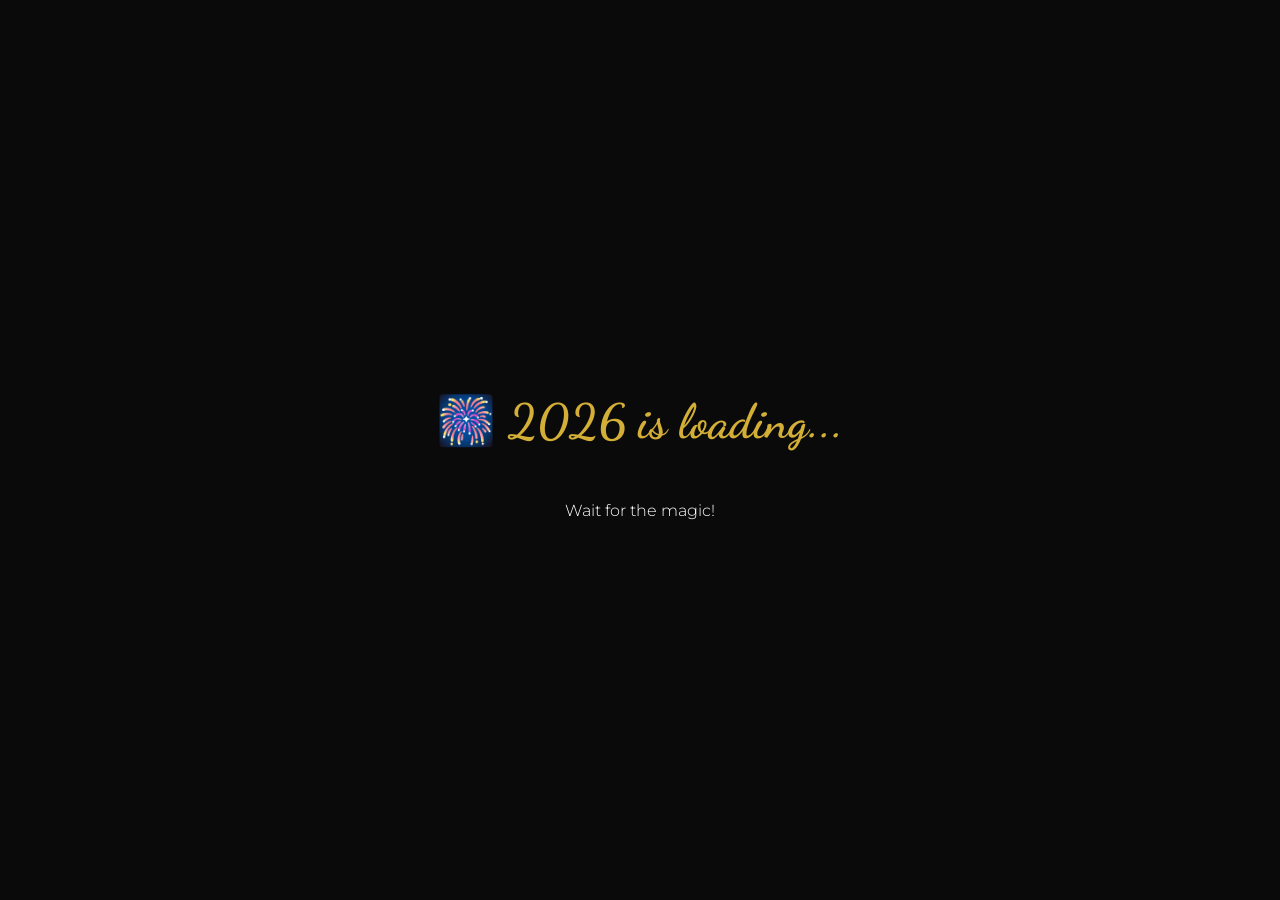
==== index.html @ 2a8fdbc4 "Rename index (4).html to index.html" ====
<!DOCTYPE html>
<html lang="en">
<head>
    <meta charset="UTF-8">
    <meta name="viewport" content="width=device-width, initial-scale=1.0">
    <title>Happy New Year 2026</title>
    <link href="https://fonts.googleapis.com/css2?family=Dancing+Script:wght@700&family=Montserrat:wght@300;500&display=swap" rel="stylesheet">
    <style>
        :root {
            --gold: #D4AF37;
            --dark: #0a0a0a;
            --white: #ffffff;
        }

        body, html {
            margin: 0;
            padding: 0;
            width: 100%;
            height: 100%;
            background-color: var(--dark);
            color: var(--white);
            font-family: 'Montserrat', sans-serif;
            overflow: hidden;
            display: flex;
            justify-content: center;
            align-items: center;
            text-align: center;
        }

        /* All Sections Styling */
        .section {
            display: none; /* Initially hidden */
            flex-direction: column;
            align-items: center;
            justify-content: center;
            width: 90%;
            max-width: 600px;
            animation: fadeIn 1.5s ease-in-out;
        }

        .active { display: flex; }

        @keyframes fadeIn {
            from { opacity: 0; transform: translateY(20px); }
            to { opacity: 1; transform: translateY(0); }
        }

        h1 { font-family: 'Dancing Script', cursive; font-size: 3rem; color: var(--gold); }
        p { line-height: 1.6; font-weight: 300; }

        /* Buttons */
        .btn {
            margin-top: 20px;
            padding: 10px 25px;
            border: 1px solid var(--gold);
            background: transparent;
            color: var(--gold);
            cursor: pointer;
            transition: 0.3s;
            text-transform: uppercase;
            letter-spacing: 2px;
        }

        .btn:hover { background: var(--gold); color: var(--dark); }

        /* Envelope Styling */
        .envelope {
            width: 150px;
            height: 100px;
            background: #c0392b;
            position: relative;
            cursor: pointer;
            margin-bottom: 20px;
        }
        .envelope::after {
            content: '';
            position: absolute;
            top: 0; left: 0;
            border-left: 75px solid transparent;
            border-right: 75px solid transparent;
            border-top: 50px solid #e74c3c;
        }

        /* Image Placeholder */
        .pic-frame {
            width: 250px;
            height: 250px;
            border: 5px solid white;
            box-shadow: 0 10px 30px rgba(0,0,0,0.5);
            background: #222; /* Add your image path in src later */
            object-fit: cover;
        }

        /* List Styling */
        ul { list-style: none; padding: 0; }
        li { margin: 10px 0; font-size: 1.1rem; border-bottom: 1px solid #333; padding-bottom: 5px; }

    </style>
</head>
<body>

    <div id="firecracker-page" class="section active">
        <h1 id="fire-text">🎆 2026 is loading...</h1>
        <p>Wait for the magic!</p>
    </div>

    <div id="envelope-page" class="section">
        <h1>You have a message!</h1>
        <div class="envelope" onclick="nextPage('envelope-page', 'list-page')"></div>
        <p>Tap the envelope to open</p>
    </div>

    <div id="list-page" class="section">
        <h1>2026 Goals</h1>
        <ul>
            <li>✨ Keep Growing</li>
            <li>🚀 Work on Jarvis Project</li>
            <li>📚 Learn New Skills</li>
        </ul>
        <button class="btn" onclick="nextPage('list-page', 'song-page')">Continue</button>
    </div>

    <div id="song-page" class="section">
        <h1>Your 2026 Anthem</h1>
        <div style="margin: 20px 0;">
            <p>🎵 Playing your favorite track...</p>
        </div>
        <button class="btn" onclick="nextPage('song-page', 'pic-page')">Next</button>
    </div>

    <div id="pic-page" class="section">
        <h1>A Beautiful Memory</h1>
        <img src="https://via.placeholder.com/250" alt="Your Pic" class="pic-frame">
        <button class="btn" onclick="nextPage('pic-page', 'ready-2026-page')">Ready for 2026?</button>
    </div>

    <div id="ready-2026-page" class="section">
        <h1>Are you ready for 2026?</h1>
        <p>New year, new opportunities, and new dreams.</p>
        <button class="btn" onclick="nextPage('ready-2026-page', 'closing-2025-page')">Let's Go</button>
    </div>

    <div id="closing-2025-page" class="section">
        <h1>Closing the 2025 Chapter</h1>
        <p>Thank you for all the lessons, 2025. It's time to say goodbye.</p>
        <button class="btn" onclick="nextPage('closing-2025-page', 'note-page')">One Last Note</button>
    </div>

    <div id="note-page" class="section">
        <h1>A Special Note</h1>
        <p>"The best is yet to come. Keep building, keep believing."</p>
        <button class="btn" onclick="nextPage('note-page', 'shield-page')">Finish</button>
    </div>

    <div id="shield-page" class="section">
        <h1>🛡️ Your 2026 Shield</h1>
        <p>Protection, Strength, and Success for the year ahead.</p>
        <h1 style="font-size: 1.5rem;">Happy New Year!</h1>
        <button class="btn" onclick="location.reload()">Restart</button>
    </div>

    <script>
        // Fix for the GIF/Jeep issue:
        // Automatically move from firecracker to envelope after 4 seconds
        setTimeout(() => {
            nextPage('firecracker-page', 'envelope-page');
        }, 4000);

        function nextPage(currentId, nextId) {
            // Hide current
            document.getElementById(currentId).classList.remove('active');
            // Show next
            document.getElementById(nextId).classList.add('active');
        }
    </script>
</body>
</html>
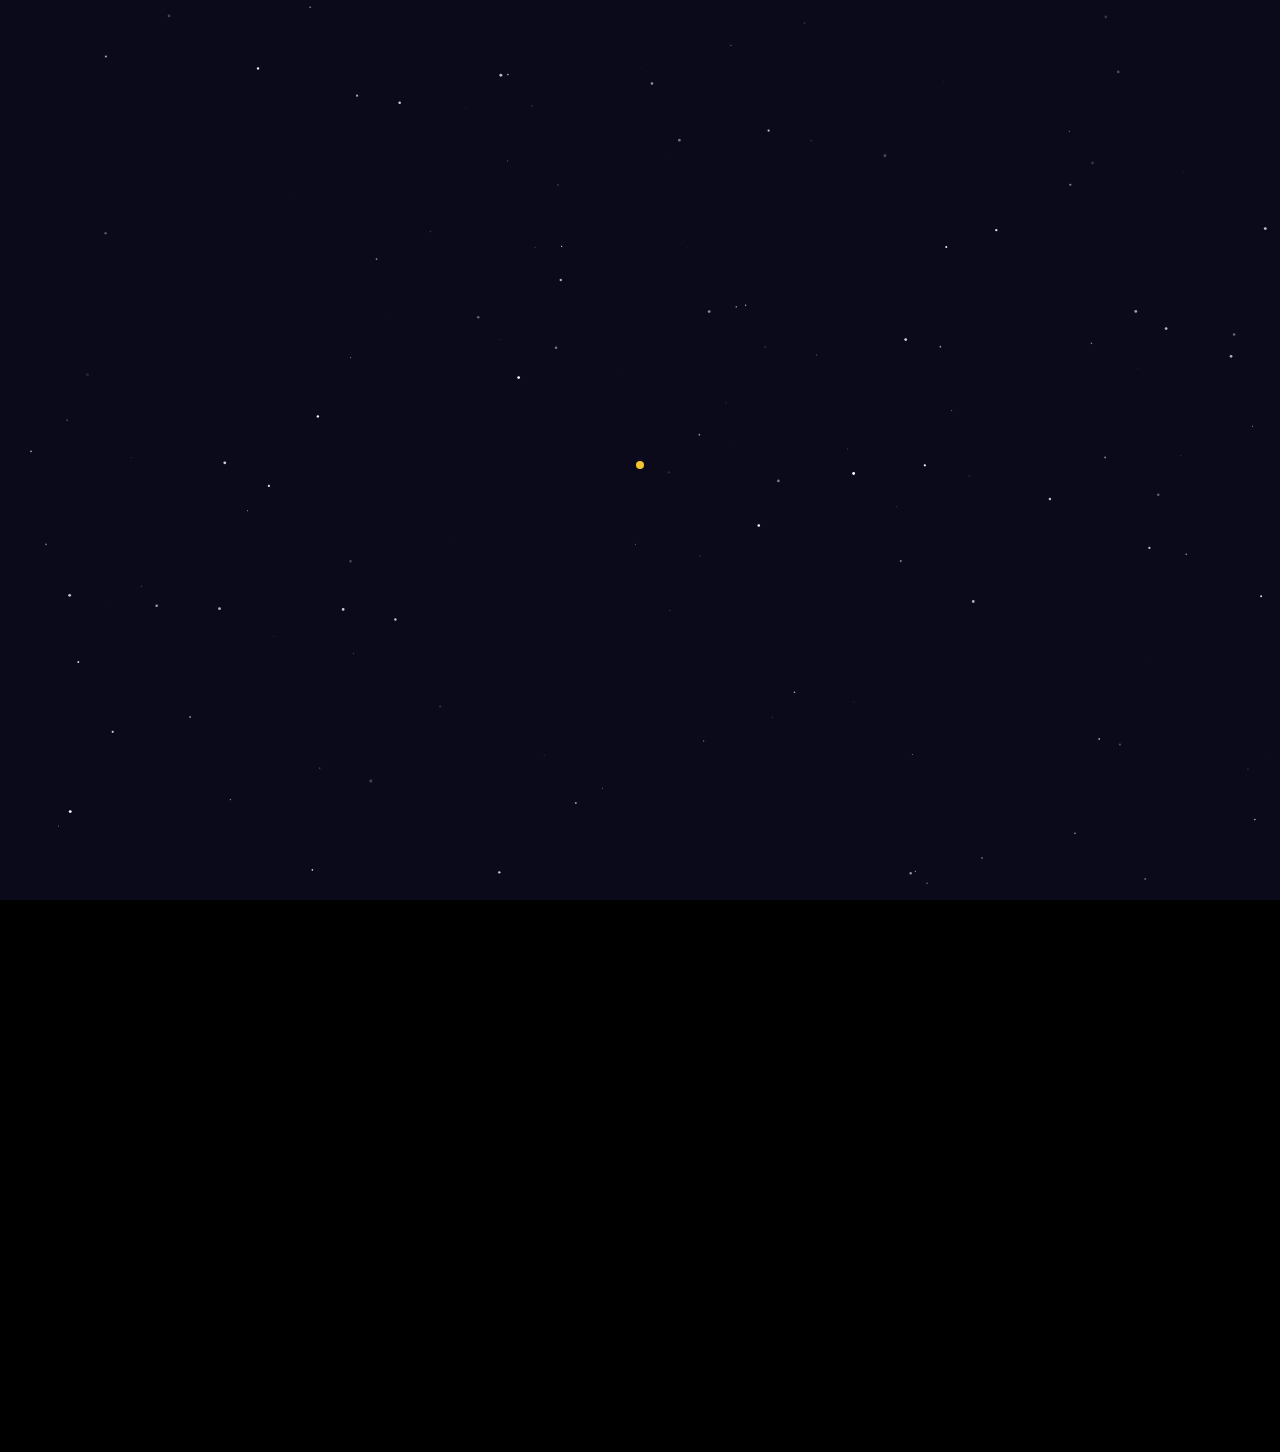
==== commit 0e5fc368: "Update index.html" ====
--- a/index.html
+++ b/index.html
@@ -2,176 +2,187 @@
 <html lang="en">
 <head>
     <meta charset="UTF-8">
-    <meta name="viewport" content="width=device-width, initial-scale=1.0">
-    <title>Happy New Year 2026</title>
-    <link href="https://fonts.googleapis.com/css2?family=Dancing+Script:wght@700&family=Montserrat:wght@300;500&display=swap" rel="stylesheet">
-    <style>
-        :root {
-            --gold: #D4AF37;
-            --dark: #0a0a0a;
-            --white: #ffffff;
-        }
-
-        body, html {
-            margin: 0;
-            padding: 0;
-            width: 100%;
-            height: 100%;
-            background-color: var(--dark);
-            color: var(--white);
-            font-family: 'Montserrat', sans-serif;
-            overflow: hidden;
-            display: flex;
-            justify-content: center;
-            align-items: center;
-            text-align: center;
-        }
-
-        /* All Sections Styling */
-        .section {
-            display: none; /* Initially hidden */
-            flex-direction: column;
-            align-items: center;
-            justify-content: center;
-            width: 90%;
-            max-width: 600px;
-            animation: fadeIn 1.5s ease-in-out;
-        }
-
-        .active { display: flex; }
-
-        @keyframes fadeIn {
-            from { opacity: 0; transform: translateY(20px); }
-            to { opacity: 1; transform: translateY(0); }
-        }
-
-        h1 { font-family: 'Dancing Script', cursive; font-size: 3rem; color: var(--gold); }
-        p { line-height: 1.6; font-weight: 300; }
-
-        /* Buttons */
-        .btn {
-            margin-top: 20px;
-            padding: 10px 25px;
-            border: 1px solid var(--gold);
-            background: transparent;
-            color: var(--gold);
-            cursor: pointer;
-            transition: 0.3s;
-            text-transform: uppercase;
-            letter-spacing: 2px;
-        }
-
-        .btn:hover { background: var(--gold); color: var(--dark); }
-
-        /* Envelope Styling */
-        .envelope {
-            width: 150px;
-            height: 100px;
-            background: #c0392b;
-            position: relative;
-            cursor: pointer;
-            margin-bottom: 20px;
-        }
-        .envelope::after {
-            content: '';
-            position: absolute;
-            top: 0; left: 0;
-            border-left: 75px solid transparent;
-            border-right: 75px solid transparent;
-            border-top: 50px solid #e74c3c;
-        }
-
-        /* Image Placeholder */
-        .pic-frame {
-            width: 250px;
-            height: 250px;
-            border: 5px solid white;
-            box-shadow: 0 10px 30px rgba(0,0,0,0.5);
-            background: #222; /* Add your image path in src later */
-            object-fit: cover;
-        }
-
-        /* List Styling */
-        ul { list-style: none; padding: 0; }
-        li { margin: 10px 0; font-size: 1.1rem; border-bottom: 1px solid #333; padding-bottom: 5px; }
-
-    </style>
+    <meta name="viewport" content="width=device-width, initial-scale=1.0, maximum-scale=1.0, user-scalable=no">
+    <title>Anushka 2026 Surprises</title>
+    <link rel="stylesheet" href="style.css">
+    <link href="https://fonts.googleapis.com/css2?family=Cinzel:wght@400;700&family=Dancing+Script:wght@400;700&family=Quicksand:wght@300;400;600&family=Playfair+Display:ital,wght@0,400;0,700;1,400&display=swap" rel="stylesheet">
 </head>
 <body>
 
-    <div id="firecracker-page" class="section active">
-        <h1 id="fire-text">🎆 2026 is loading...</h1>
-        <p>Wait for the magic!</p>
-    </div>
+    <section id="scene-1" class="scene active dark-mode">
+        <canvas id="star-canvas"></canvas>
+        <canvas id="firework-canvas"></canvas>
+        <div class="content-center hidden-content" id="intro-content">
+            <div class="intro-sub">H A P P Y   N E W   Y E A R !</div>
+            <h1 class="year-title">2026</h1>
+            <div class="cat-box">
+                <img src="pop_cat.gif" alt="Pop Cat">
+            </div>
+            <p class="italic-msg">See what i made for you</p>
+            <div class="btn-container">
+                <span class="sparkle">✦</span>
+                <button class="text-btn" onclick="goToScene(2)">STARTING THE JOURNEY</button>
+            </div>
+        </div>
+    </section>
 
-    <div id="envelope-page" class="section">
-        <h1>You have a message!</h1>
-        <div class="envelope" onclick="nextPage('envelope-page', 'list-page')"></div>
-        <p>Tap the envelope to open</p>
-    </div>
+    <section id="scene-2" class="scene red-mode">
+        <img src="santa_top_left.png" class="corner-decoration top-left-cat">
+        <div class="red-card">
+            <h2 class="greeting-title">HAPPY NEW YEAR TO YOU ANUSHKA!</h2>
+            <p class="greeting-subtitle">Thanks for being part of my 2025, now let's make 2026 even better!</p>
+            <div class="bbq-wrapper">
+                <div class="bbq-icon">🍢🔥</div>
+                <img src="strawberry_jump.gif" class="bbq-cat-small">
+            </div>
+            <p class="continue-msg">Continue to see more surprises!</p>
+            <button class="red-next-btn" onclick="goToScene(3)">CONTINUE ➔</button>
+        </div>
+        <div class="made-with-care">MADE WITH CARE ❤️ GREETINGS</div>
+    </section>
 
-    <div id="list-page" class="section">
-        <h1>2026 Goals</h1>
-        <ul>
-            <li>✨ Keep Growing</li>
-            <li>🚀 Work on Jarvis Project</li>
-            <li>📚 Learn New Skills</li>
-        </ul>
-        <button class="btn" onclick="nextPage('list-page', 'song-page')">Continue</button>
-    </div>
+    <section id="scene-3" class="scene light-mode">
+        <div class="bucket-container">
+            <h2 class="bucket-title">Goals for 2026</h2>
+            <h3 class="bucket-subtitle">Bucket List</h3>
+            <div class="check-list">
+                <div class="check-item"><span class="box checked"></span> 🌍 Visit a place you've always wanted to see</div>
+                <div class="check-item"><span class="box"></span> 📚 Learn or read more consistently</div>
+                <div class="check-item"><span class="box"></span> 🧘‍♀️ Take better care of your mind and body</div>
+                <div class="check-item"><span class="box"></span> ❤️ Spend quality time with people who matter</div>
+            </div>
+            <p class="ready-text">Ready to step into 2026?</p>
+            <button class="go-btn" onclick="goToScene(4)">LET'S GO! ➔</button>
+        </div>
+    </section>
 
-    <div id="song-page" class="section">
-        <h1>Your 2026 Anthem</h1>
-        <div style="margin: 20px 0;">
-            <p>🎵 Playing your favorite track...</p>
+    <section id="scene-4" class="scene light-mode scrollable">
+        <div class="music-header">
+            <p class="vibe-text">Dedicated To You</p>
+            <h2 class="vibe-title">Songs That Match Your Vibes 🎶</h2>
         </div>
-        <button class="btn" onclick="nextPage('song-page', 'pic-page')">Next</button>
-    </div>
 
-    <div id="pic-page" class="section">
-        <h1>A Beautiful Memory</h1>
-        <img src="https://via.placeholder.com/250" alt="Your Pic" class="pic-frame">
-        <button class="btn" onclick="nextPage('pic-page', 'ready-2026-page')">Ready for 2026?</button>
-    </div>
+        <div class="cassette-container" id="cassette-1" onclick="toggleMusic('high_on_you.mp3', this)">
+            <div class="cassette-label">
+                <img src="song1.jpg" class="album-art">
+                <div class="song-meta">
+                    <span class="tape-type">Type II / CrO2</span>
+                    <p class="tape-title">High On You</p>
+                    <p class="tape-sub">GOOD VIBES ONLY</p>
+                </div>
+                <div class="side-a">SIDE A</div>
+            </div>
+            <div class="tape-mechanism">
+                <div class="wheel left-wheel"><div class="plus-mark">+</div></div>
+                <div class="wave-container"><canvas class="wave-canvas"></canvas></div>
+                <div class="wheel right-wheel"><div class="plus-mark">+</div></div>
+            </div>
+        </div>
 
-    <div id="ready-2026-page" class="section">
-        <h1>Are you ready for 2026?</h1>
-        <p>New year, new opportunities, and new dreams.</p>
-        <button class="btn" onclick="nextPage('ready-2026-page', 'closing-2025-page')">Let's Go</button>
-    </div>
+        <div class="cassette-container" onclick="toggleMusic('for_a_reason.mp3', this)">
+            <div class="cassette-label">
+                <img src="song2.jpg" class="album-art">
+                <div class="song-meta">
+                    <span class="tape-type">Type II / CrO2</span>
+                    <p class="tape-title">For a Reason</p>
+                    <p class="tape-sub">SOME MOMENTS FEEL RIGHT</p>
+                </div>
+                <div class="side-a">SIDE A</div>
+            </div>
+            <div class="tape-mechanism">
+                <div class="wheel left-wheel"><div class="plus-mark">+</div></div>
+                <div class="wave-container"><canvas class="wave-canvas"></canvas></div>
+                <div class="wheel right-wheel"><div class="plus-mark">+</div></div>
+            </div>
+        </div>
 
-    <div id="closing-2025-page" class="section">
-        <h1>Closing the 2025 Chapter</h1>
-        <p>Thank you for all the lessons, 2025. It's time to say goodbye.</p>
-        <button class="btn" onclick="nextPage('closing-2025-page', 'note-page')">One Last Note</button>
-    </div>
+        <button class="floating-next" onclick="goToScene(5)">NEXT ➔</button>
+        <div class="spacer"></div>
+    </section>
 
-    <div id="note-page" class="section">
-        <h1>A Special Note</h1>
-        <p>"The best is yet to come. Keep building, keep believing."</p>
-        <button class="btn" onclick="nextPage('note-page', 'shield-page')">Finish</button>
-    </div>
+    <section id="scene-5" class="scene light-mode scrollable">
+        <div class="music-header">
+            <p class="vibe-text">simple, honest & heartfelt</p>
+            <h2 class="vibe-title">A Few Things I Want To Say To You ✨</h2>
+            <p class="tap-flip">Tap to flip 🖊</p>
+        </div>
 
-    <div id="shield-page" class="section">
-        <h1>🛡️ Your 2026 Shield</h1>
-        <p>Protection, Strength, and Success for the year ahead.</p>
-        <h1 style="font-size: 1.5rem;">Happy New Year!</h1>
-        <button class="btn" onclick="location.reload()">Restart</button>
-    </div>
+        <div class="sticky-note-wrapper" onclick="this.classList.toggle('is-flipped')">
+            <div class="note-inner">
+                <div class="note-front note-pink">
+                    <div class="tape-top"></div>
+                    <p class="note-text">You make moments feel lighter 🤍</p>
+                </div>
+                <div class="note-back">
+                    <img src="flip1.jpg">
+                    <p class="back-caption">Always grateful for you.</p>
+                </div>
+            </div>
+        </div>
 
-    <script>
-        // Fix for the GIF/Jeep issue:
-        // Automatically move from firecracker to envelope after 4 seconds
-        setTimeout(() => {
-            nextPage('firecracker-page', 'envelope-page');
-        }, 4000);
+        <div class="sticky-note-wrapper" onclick="this.classList.toggle('is-flipped')">
+            <div class="note-inner">
+                <div class="note-front note-yellow">
+                    <div class="tape-top"></div>
+                    <p class="note-text">You're appreciated more than you know 🙂</p>
+                </div>
+                <div class="note-back">
+                    <img src="flip3.jpg">
+                    <p class="back-caption">Valid All Year ✨</p>
+                </div>
+            </div>
+        </div>
 
-        function nextPage(currentId, nextId) {
-            // Hide current
-            document.getElementById(currentId).classList.remove('active');
-            // Show next
-            document.getElementById(nextId).classList.add('active');
-        }
-    </script>
+        <button class="pink-next-btn" onclick="goToScene(6)">Next ➔</button>
+        <div class="spacer"></div>
+    </section>
+
+    <section id="scene-6" class="scene light-mode">
+        <div class="ferrero-wrapper">
+            <div class="ferrero-card">
+                <img src="ferrero_cat.png" alt="Ferrero Cat">
+            </div>
+            <h2 class="ready-title">Ready for 2026?</h2>
+            <p class="chapter-text">A new chapter is waiting to be written...</p>
+            <button class="ignite-btn" onclick="goToScene(7)">IGNITE THE SPARK ✨</button>
+        </div>
+    </section>
+
+    <section id="scene-7" class="scene light-mode">
+        <div class="content-center">
+            <img src="pop_cat.gif" class="loader-cat">
+            <p class="closing-text">closing 2025 on a good note...</p>
+            <div class="loading-bar-bg"><div class="loading-bar-fill"></div></div>
+            <p class="loading-perc">PREPARING SOMETHING FOR 2026: <span id="perc">0%</span></p>
+        </div>
+    </section>
+
+    <section id="scene-8" class="scene light-mode">
+        <div class="letter-box">
+            <div class="letter-top">
+                <img src="final_cat_blend.png" class="blend-header">
+            </div>
+            <div class="letter-content">
+                <p class="hey-anu">Hey Anuradha,</p>
+                <h2 class="note-title">One Last Note</h2>
+                <p class="main-para">As the new year begins, I just wanted to share a few good thoughts with you.</p>
+                <p class="main-para">I hope the coming year brings you peace, growth, and many small wins.</p>
+                <button class="seal-btn" onclick="goToScene(9)">SEAL IT ✉ 🔒</button>
+            </div>
+        </div>
+    </section>
+
+    <section id="scene-9" class="scene light-mode">
+        <div class="content-center">
+            <h2 class="sealed-header">Sealed ✉</h2>
+            <div class="typewriter-box">
+                <p id="type-text"></p>
+            </div>
+            <button class="restart-btn" id="restart" onclick="location.reload()">RESTART THE JOURNEY</button>
+        </div>
+    </section>
+
+    <audio id="global-audio"></audio>
+    <script src="script.js"></script>
 </body>
 </html>
--- a/style.css
+++ b/style.css
@@ -0,0 +1,54 @@
+/* --- RESET & FONTS --- */
+* { margin: 0; padding: 0; box-sizing: border-box; }
+body { font-family: 'Quicksand', sans-serif; overflow: hidden; height: 100vh; width: 100vw; background: #000; }
+
+.dark-mode { background: #0a0a1a; }
+.red-mode { background: #d32f2f; }
+.light-mode { background: #FFF8E7; }
+
+/* SCENE MANAGEMENT */
+.scene { position: absolute; inset: 0; opacity: 0; pointer-events: none; transition: opacity 0.6s ease; display: flex; flex-direction: column; align-items: center; }
+.scene.active { opacity: 1; pointer-events: all; z-index: 10; }
+.scrollable { overflow-y: auto; display: block; }
+
+/* SCENE 1: INTRO */
+#star-canvas, #firework-canvas { position: absolute; inset: 0; z-index: 1; pointer-events: none; }
+.content-center { position: relative; z-index: 100; height: 100%; display: flex; flex-direction: column; justify-content: center; align-items: center; text-align: center; }
+.hidden-content { opacity: 0; transform: translateY(20px); transition: 1.5s; }
+.visible-content { opacity: 1; transform: translateY(0); }
+.year-title { font-family: 'Playfair Display', serif; font-size: 5rem; background: linear-gradient(#fff, #f4c430); -webkit-background-clip: text; color: transparent; }
+
+/* SCENE 2: ENVELOPE SE NIKALTA CARD */
+.envelope-wrapper { position: relative; margin-top: 150px; width: 320px; height: 220px; }
+.envelope-back { position: absolute; inset: 0; background: #b71c1c; border-radius: 5px; }
+.envelope-front { 
+    position: absolute; inset: 0; z-index: 10;
+    border-left: 160px solid transparent; border-right: 160px solid transparent;
+    border-bottom: 110px solid #e53935; border-top: 0;
+}
+.card-medium { 
+    background: white; width: 290px; padding: 25px 15px; border-radius: 8px; color: #d32f2f; 
+    text-align: center; position: absolute; bottom: 10px; left: 15px; z-index: 5;
+    transition: transform 2s cubic-bezier(0.17, 0.67, 0.83, 0.67);
+}
+.scene.active .card-medium { transform: translateY(-140px); } /* Card Slide Out */
+
+.santa-top-left { position: absolute; top: -10px; left: -10px; width: 75px; }
+.bbq-semicircle { display: flex; justify-content: center; align-items: flex-end; gap: 12px; margin: 20px 0; }
+.strawberry-gif { width: 45px; margin-left: -5px; }
+
+/* SCENE 4: MUSIC PLAYER */
+.cassette-box { width: 340px; background: #c0392b; border-radius: 15px; margin: 25px auto; padding: 15px; color: white; cursor: pointer; transition: transform 0.3s; }
+.cassette-box.playing { animation: smoothShake 0.6s infinite alternate ease-in-out; }
+@keyframes smoothShake { from { transform: rotate(-1deg); } to { transform: rotate(1deg); } }
+
+.c-label { background: #f5f5f5; border-radius: 10px; display: flex; align-items: center; padding: 12px; color: #333; }
+.art-large { width: 95px; height: 95px; border-radius: 50%; border: 4px solid #c0392b; object-fit: cover; }
+.c-mech { display: flex; justify-content: space-around; align-items: center; margin-top: 18px; }
+.spool { width: 40px; height: 40px; background: white; border-radius: 50%; border: 3px solid #333; display: flex; align-items: center; justify-content: center; color: #333; font-weight: 900; }
+.playing .spool { animation: spin 2s linear infinite; }
+@keyframes spin { to { transform: rotate(360deg); } }
+.wave-mid { width: 110px; height: 35px; background: rgba(0,0,0,0.15); border-radius: 5px; position: relative; top: 3px; }
+
+.stylish-h2 { font-family: 'Playfair Display'; font-style: italic; color: #333; }
+.cute-floating-next { position: fixed; bottom: 25px; right: 25px; background: #e74c3c; color: white; border: none; padding: 12px 25px; border-radius: 50px; font-weight: bold; box-shadow: 0 5px 15px rgba(0,0,0,0.2); }
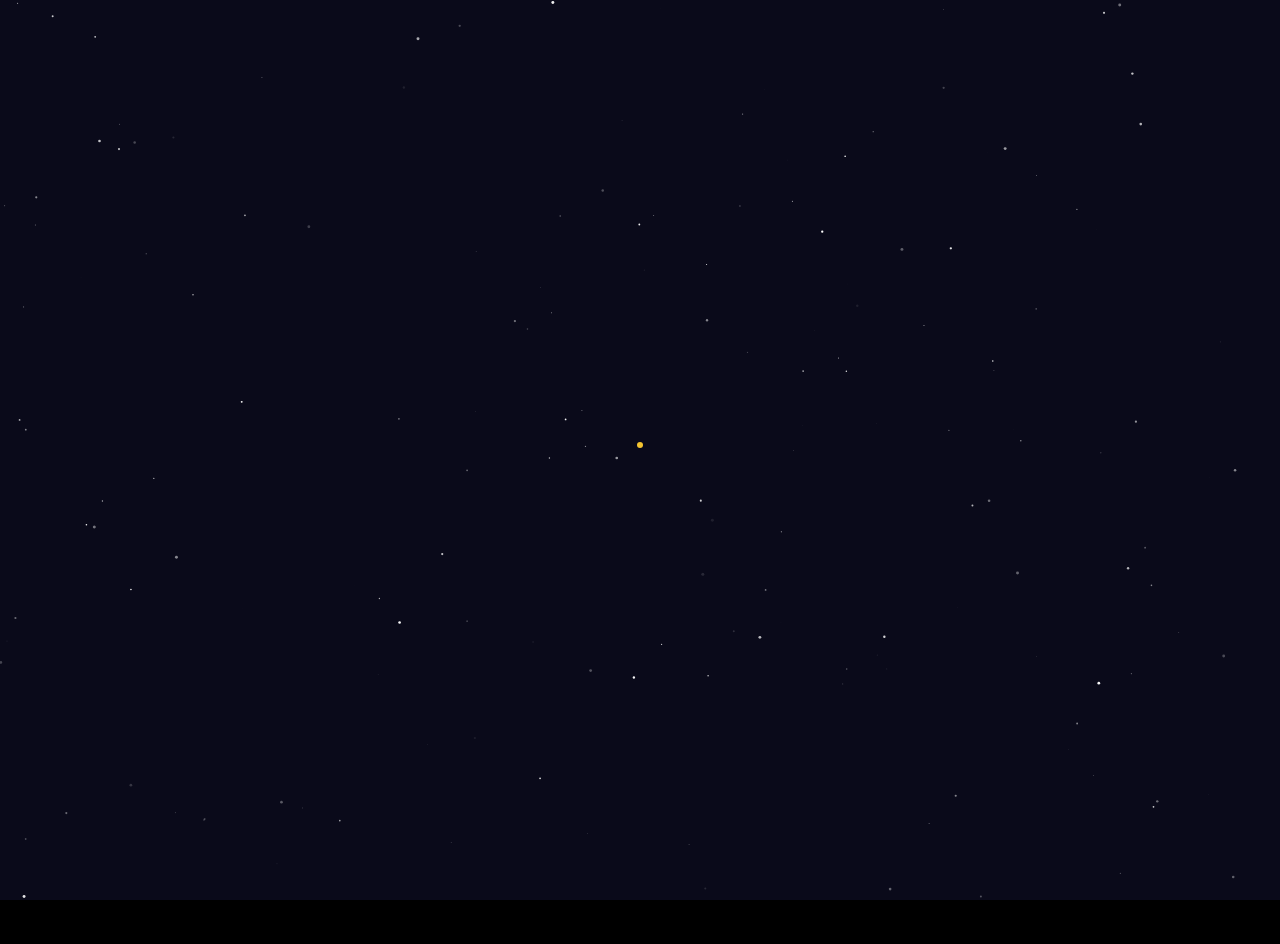
==== commit 5ce660bc: "Update index.html" ====
--- a/index.html
+++ b/index.html
@@ -3,7 +3,7 @@
 <head>
     <meta charset="UTF-8">
     <meta name="viewport" content="width=device-width, initial-scale=1.0, maximum-scale=1.0, user-scalable=no">
-    <title>Anushka 2026 Surprises</title>
+    <title>Sangita 2026 Surprises</title>
     <link rel="stylesheet" href="style.css">
     <link href="https://fonts.googleapis.com/css2?family=Cinzel:wght@400;700&family=Dancing+Script:wght@400;700&family=Quicksand:wght@300;400;600&family=Playfair+Display:ital,wght@0,400;0,700;1,400&display=swap" rel="stylesheet">
 </head>
@@ -29,7 +29,7 @@
     <section id="scene-2" class="scene red-mode">
         <img src="santa_top_left.png" class="corner-decoration top-left-cat">
         <div class="red-card">
-            <h2 class="greeting-title">HAPPY NEW YEAR TO YOU ANUSHKA!</h2>
+            <h2 class="greeting-title">Happy New year to you sangita 💖</h2>
             <p class="greeting-subtitle">Thanks for being part of my 2025, now let's make 2026 even better!</p>
             <div class="bbq-wrapper">
                 <div class="bbq-icon">🍢🔥</div>
@@ -46,10 +46,10 @@
             <h2 class="bucket-title">Goals for 2026</h2>
             <h3 class="bucket-subtitle">Bucket List</h3>
             <div class="check-list">
-                <div class="check-item"><span class="box checked"></span> 🌍 Visit a place you've always wanted to see</div>
-                <div class="check-item"><span class="box"></span> 📚 Learn or read more consistently</div>
+                <div class="check-item"><span class="box checked"></span> 🌍 your new chapter i hope ki tum khush rahogi</div>
+                <div class="check-item"><span class="box"></span> 📚 Friend, don't worry, concentrate on your studies, everything will be fine.</div>
                 <div class="check-item"><span class="box"></span> 🧘‍♀️ Take better care of your mind and body</div>
-                <div class="check-item"><span class="box"></span> ❤️ Spend quality time with people who matter</div>
+                <div class="check-item"><span class="box"></span> ❤️ my love is eternal for you</div>
             </div>
             <p class="ready-text">Ready to step into 2026?</p>
             <button class="go-btn" onclick="goToScene(4)">LET'S GO! ➔</button>
@@ -124,7 +124,7 @@
             <div class="note-inner">
                 <div class="note-front note-yellow">
                     <div class="tape-top"></div>
-                    <p class="note-text">You're appreciated more than you know 🙂</p>
+                    <p class="note-text">i love you sangita More than you know 🙂</p>
                 </div>
                 <div class="note-back">
                     <img src="flip3.jpg">
@@ -163,10 +163,9 @@
                 <img src="final_cat_blend.png" class="blend-header">
             </div>
             <div class="letter-content">
-                <p class="hey-anu">Hey Anuradha,</p>
+                <p class="hey-anu">hey sangita,</p>
                 <h2 class="note-title">One Last Note</h2>
-                <p class="main-para">As the new year begins, I just wanted to share a few good thoughts with you.</p>
-                <p class="main-para">I hope the coming year brings you peace, growth, and many small wins.</p>
+                <p class="main-para">Happy new year sangita may 2026 will be your best year of your life with me and one last thing I love you so much sangita you are the always best</p>
                 <button class="seal-btn" onclick="goToScene(9)">SEAL IT ✉ 🔒</button>
             </div>
         </div>
--- a/style.css
+++ b/style.css
@@ -1,54 +1,101 @@
-/* --- RESET & FONTS --- */
-* { margin: 0; padding: 0; box-sizing: border-box; }
+/* --- UNIVERSAL & FONTS --- */
+* { margin: 0; padding: 0; box-sizing: border-box; -webkit-tap-highlight-color: transparent; }
 body { font-family: 'Quicksand', sans-serif; overflow: hidden; height: 100vh; width: 100vw; background: #000; }
 
-.dark-mode { background: #0a0a1a; }
-.red-mode { background: #d32f2f; }
-.light-mode { background: #FFF8E7; }
+/* THEMES */
+.dark-mode { background: #0a0a1a; color: white; }
+.light-mode { background: #FFF8E7; color: #4a4a4a; }
+.red-mode { background: #E63946; color: white; }
 
 /* SCENE MANAGEMENT */
-.scene { position: absolute; inset: 0; opacity: 0; pointer-events: none; transition: opacity 0.6s ease; display: flex; flex-direction: column; align-items: center; }
+.scene { position: absolute; top: 0; left: 0; width: 100%; height: 100%; opacity: 0; pointer-events: none; transition: opacity 0.6s ease; display: flex; flex-direction: column; align-items: center; }
 .scene.active { opacity: 1; pointer-events: all; z-index: 10; }
 .scrollable { overflow-y: auto; display: block; }
 
-/* SCENE 1: INTRO */
-#star-canvas, #firework-canvas { position: absolute; inset: 0; z-index: 1; pointer-events: none; }
-.content-center { position: relative; z-index: 100; height: 100%; display: flex; flex-direction: column; justify-content: center; align-items: center; text-align: center; }
-.hidden-content { opacity: 0; transform: translateY(20px); transition: 1.5s; }
+/* --- SCENE 1: STAR & FIREWORK --- */
+#star-canvas, #firework-canvas { position: absolute; top: 0; left: 0; width: 100%; height: 100%; pointer-events: none; }
+.content-center { display: flex; flex-direction: column; justify-content: center; align-items: center; height: 100%; width: 100%; text-align: center; padding: 20px; z-index: 20; position: relative; }
+.hidden-content { opacity: 0; transform: translateY(20px); transition: all 1.5s ease; }
 .visible-content { opacity: 1; transform: translateY(0); }
-.year-title { font-family: 'Playfair Display', serif; font-size: 5rem; background: linear-gradient(#fff, #f4c430); -webkit-background-clip: text; color: transparent; }
+.year-title { font-family: 'Cinzel', serif; font-size: 5rem; font-weight: 700; color: transparent; background: linear-gradient(to bottom, #fff, #f4c430); -webkit-background-clip: text; margin: 10px 0; }
+.cat-box img { width: 110px; border: 2.5px solid #f4c430; padding: 5px; background: rgba(0,0,0,0.2); }
+.text-btn { background: none; border: none; border-bottom: 1.5px solid #f4c430; color: #f4c430; font-family: 'Cinzel'; letter-spacing: 2px; padding-bottom: 5px; cursor: pointer; margin-top: 25px; }
 
-/* SCENE 2: ENVELOPE SE NIKALTA CARD */
-.envelope-wrapper { position: relative; margin-top: 150px; width: 320px; height: 220px; }
-.envelope-back { position: absolute; inset: 0; background: #b71c1c; border-radius: 5px; }
-.envelope-front { 
-    position: absolute; inset: 0; z-index: 10;
-    border-left: 160px solid transparent; border-right: 160px solid transparent;
-    border-bottom: 110px solid #e53935; border-top: 0;
-}
-.card-medium { 
-    background: white; width: 290px; padding: 25px 15px; border-radius: 8px; color: #d32f2f; 
-    text-align: center; position: absolute; bottom: 10px; left: 15px; z-index: 5;
-    transition: transform 2s cubic-bezier(0.17, 0.67, 0.83, 0.67);
-}
-.scene.active .card-medium { transform: translateY(-140px); } /* Card Slide Out */
+/* --- SCENE 2: RED GREETING --- */
+.red-card { background: white; width: 85%; padding: 40px 20px; border-radius: 12px; color: #E63946; text-align: center; box-shadow: 0 10px 30px rgba(0,0,0,0.2); position: relative; margin-top: 60px; }
+.corner-decoration { position: absolute; width: 110px; z-index: 20; }
+.top-left-cat { top: -20px; left: -20px; }
+.greeting-title { font-family: 'Cinzel'; font-size: 1.2rem; line-height: 1.4; margin-bottom: 15px; }
+.greeting-subtitle { font-family: 'Quicksand'; font-size: 0.9rem; color: #555; }
+.bbq-wrapper { margin: 25px 0; display: flex; flex-direction: column; align-items: center; }
+.bbq-icon { font-size: 4rem; margin-bottom: 10px; }
+.bbq-cat-small { width: 50px; }
+.red-next-btn { background: #E63946; color: white; border: none; padding: 12px 30px; border-radius: 50px; font-weight: bold; margin-top: 20px; cursor: pointer; }
+.made-with-care { position: absolute; bottom: 30px; font-size: 0.7rem; letter-spacing: 2px; opacity: 0.8; }
 
-.santa-top-left { position: absolute; top: -10px; left: -10px; width: 75px; }
-.bbq-semicircle { display: flex; justify-content: center; align-items: flex-end; gap: 12px; margin: 20px 0; }
-.strawberry-gif { width: 45px; margin-left: -5px; }
+/* --- SCENE 3: BUCKET LIST --- */
+.bucket-container { background: white; width: 85%; height: 75%; border-radius: 15px; padding: 40px 25px; margin-top: 60px; box-shadow: 0 5px 15px rgba(0,0,0,0.05); text-align: center; }
+.bucket-title { font-family: 'Playfair Display'; font-size: 1.8rem; font-weight: 700; color: #333; }
+.bucket-subtitle { font-family: 'Dancing Script'; font-size: 2.2rem; color: #E63946; margin-bottom: 30px; }
+.check-list { text-align: left; }
+.check-item { margin-bottom: 20px; display: flex; align-items: center; font-size: 0.95rem; color: #555; font-weight: 600; }
+.box { width: 22px; height: 22px; border: 2px solid #E63946; margin-right: 15px; border-radius: 4px; position: relative; }
+.box.checked::after { content: '✓'; position: absolute; top: -3px; left: 3px; color: #E63946; font-size: 1.2rem; font-weight: bold; }
+.go-btn { background: #E63946; color: white; border: none; padding: 15px 50px; border-radius: 50px; font-weight: 800; margin-top: 40px; width: 100%; box-shadow: 0 4px 10px rgba(230,57,70,0.3); }
 
-/* SCENE 4: MUSIC PLAYER */
-.cassette-box { width: 340px; background: #c0392b; border-radius: 15px; margin: 25px auto; padding: 15px; color: white; cursor: pointer; transition: transform 0.3s; }
-.cassette-box.playing { animation: smoothShake 0.6s infinite alternate ease-in-out; }
-@keyframes smoothShake { from { transform: rotate(-1deg); } to { transform: rotate(1deg); } }
+/* --- SCENE 4: MUSIC --- */
+.music-header { text-align: center; padding: 50px 20px 20px; }
+.vibe-text { font-family: 'Dancing Script'; font-size: 1.3rem; color: #E63946; }
+.vibe-title { font-family: 'Cinzel'; font-size: 1.2rem; margin-top: 5px; }
+.cassette-container { width: 330px; height: 180px; background: #c0392b; border-radius: 12px; margin: 30px auto; padding: 15px; position: relative; box-shadow: 0 10px 20px rgba(0,0,0,0.15); transition: 0.2s; }
+.cassette-label { background: #ecf0f1; height: 60%; border-radius: 5px; display: flex; align-items: center; padding: 10px; color: #333; }
+.album-art { width: 75px; height: 75px; border-radius: 50%; object-fit: cover; border: 3px solid #c0392b; margin-right: 15px; }
+.tape-title { font-family: 'Dancing Script'; font-size: 1.5rem; font-weight: bold; }
+.tape-sub { font-size: 0.6rem; color: #888; font-weight: bold; margin-top: 2px; }
+.side-a { position: absolute; right: 25px; top: 25px; font-weight: 900; font-size: 0.7rem; color: #555; }
+.tape-mechanism { display: flex; justify-content: space-between; align-items: center; margin-top: 15px; padding: 0 35px; }
+.wheel { width: 35px; height: 35px; background: white; border-radius: 50%; border: 3px solid #333; display: flex; align-items: center; justify-content: center; position: relative; }
+.plus-mark { font-weight: 900; color: #333; font-size: 1.2rem; }
+.wave-container { width: 80px; height: 25px; background: rgba(0,0,0,0.2); border-radius: 5px; overflow: hidden; }
+.wave-canvas { width: 100%; height: 100%; }
 
-.c-label { background: #f5f5f5; border-radius: 10px; display: flex; align-items: center; padding: 12px; color: #333; }
-.art-large { width: 95px; height: 95px; border-radius: 50%; border: 4px solid #c0392b; object-fit: cover; }
-.c-mech { display: flex; justify-content: space-around; align-items: center; margin-top: 18px; }
-.spool { width: 40px; height: 40px; background: white; border-radius: 50%; border: 3px solid #333; display: flex; align-items: center; justify-content: center; color: #333; font-weight: 900; }
-.playing .spool { animation: spin 2s linear infinite; }
-@keyframes spin { to { transform: rotate(360deg); } }
-.wave-mid { width: 110px; height: 35px; background: rgba(0,0,0,0.15); border-radius: 5px; position: relative; top: 3px; }
+/* ANIMATIONS WHEN PLAYING */
+.cassette-container.playing { animation: shaky 0.1s infinite; border: 2px solid #f1c40f; }
+@keyframes shaky { 0% { transform: rotate(0.2deg); } 100% { transform: rotate(-0.2deg); } }
+.cassette-container.playing .wheel { animation: spin 2s linear infinite; }
+@keyframes spin { 100% { transform: rotate(360deg); } }
+.floating-next { position: fixed; bottom: 25px; right: 25px; background: #E63946; color: white; border: none; padding: 12px 30px; border-radius: 50px; font-weight: bold; box-shadow: 0 5px 15px rgba(0,0,0,0.2); }
 
-.stylish-h2 { font-family: 'Playfair Display'; font-style: italic; color: #333; }
-.cute-floating-next { position: fixed; bottom: 25px; right: 25px; background: #e74c3c; color: white; border: none; padding: 12px 25px; border-radius: 50px; font-weight: bold; box-shadow: 0 5px 15px rgba(0,0,0,0.2); }
+/* --- SCENE 5: FLIP CARDS --- */
+.sticky-note-wrapper { perspective: 1000px; width: 280px; height: 320px; margin: 30px auto; }
+.note-inner { position: relative; width: 100%; height: 100%; transition: transform 0.8s; transform-style: preserve-3d; }
+.is-flipped .note-inner { transform: rotateY(180deg); }
+.note-front, .note-back { position: absolute; width: 100%; height: 100%; backface-visibility: hidden; border-radius: 10px; box-shadow: 0 5px 15px rgba(0,0,0,0.1); padding: 25px; display: flex; flex-direction: column; justify-content: center; align-items: center; }
+.note-back { transform: rotateY(180deg); background: white; }
+.note-back img { width: 100%; border-radius: 5px; height: 180px; object-fit: cover; }
+.back-caption { font-family: 'Dancing Script'; font-size: 1.4rem; color: #E63946; margin-top: 15px; }
+.tape-top { width: 90px; height: 25px; background: rgba(255, 255, 255, 0.4); position: absolute; top: -10px; left: 50%; transform: translateX(-50%) rotate(-2deg); box-shadow: 0 1px 3px rgba(0,0,0,0.1); }
+.note-pink { background: #ffcdd2; transform: rotate(-1deg); }
+.note-yellow { background: #fff9c4; transform: rotate(1deg); }
+.note-text { font-family: 'Dancing Script'; font-size: 1.8rem; text-align: center; color: #333; font-weight: bold; }
+
+/* --- SCENE 6: FERRERO --- */
+.ferrero-card { background: white; padding: 15px; border-radius: 10px; box-shadow: 0 10px 30px rgba(0,0,0,0.05); transform: rotate(-2deg); margin-bottom: 35px; }
+.ferrero-card img { width: 220px; border-radius: 4px; }
+.ready-title { font-family: 'Dancing Script'; font-size: 2.8rem; color: #333; }
+.chapter-text { font-style: italic; color: #888; margin: 10px 0 40px; }
+.ignite-btn { border: 2px solid #f4c430; background: transparent; color: #f4c430; padding: 15px 40px; border-radius: 50px; font-weight: bold; cursor: pointer; }
+
+/* --- SCENE 8: ONE LAST NOTE --- */
+.letter-box { background: white; width: 85%; border-radius: 12px; overflow: hidden; box-shadow: 0 10px 30px rgba(0,0,0,0.08); }
+.blend-header { width: 100%; height: 200px; object-fit: cover; mask-image: linear-gradient(to bottom, rgba(0,0,0,1) 70%, rgba(0,0,0,0)); -webkit-mask-image: linear-gradient(to bottom, rgba(0,0,0,1) 70%, rgba(0,0,0,0)); }
+.letter-content { padding: 30px; text-align: left; }
+.hey-anu { font-family: 'Dancing Script'; color: #f4c430; font-size: 1.5rem; }
+.note-title { font-family: 'Playfair Display'; font-size: 2.2rem; margin: 10px 0 20px; }
+.main-para { font-size: 0.95rem; line-height: 1.6; color: #555; margin-bottom: 15px; }
+.seal-btn { background: #333; color: white; width: 100%; padding: 15px; border-radius: 50px; border: none; font-weight: bold; margin-top: 15px; }
+
+/* --- SCENE 9: SEALED --- */
+.typewriter-box { background: white; padding: 40px 20px; border-radius: 15px; width: 85%; margin: 30px 0; min-height: 120px; display: flex; align-items: center; }
+.handwriting-big { font-family: 'Dancing Script'; font-size: 1.8rem; color: #f4c430; line-height: 1.5; text-align: center; }
+.restart-btn { opacity: 0; pointer-events: none; transition: 1s; border: 2px solid #f4c430; color: #f4c430; background: transparent; padding: 12px 35px; border-radius: 50px; font-weight: bold; }
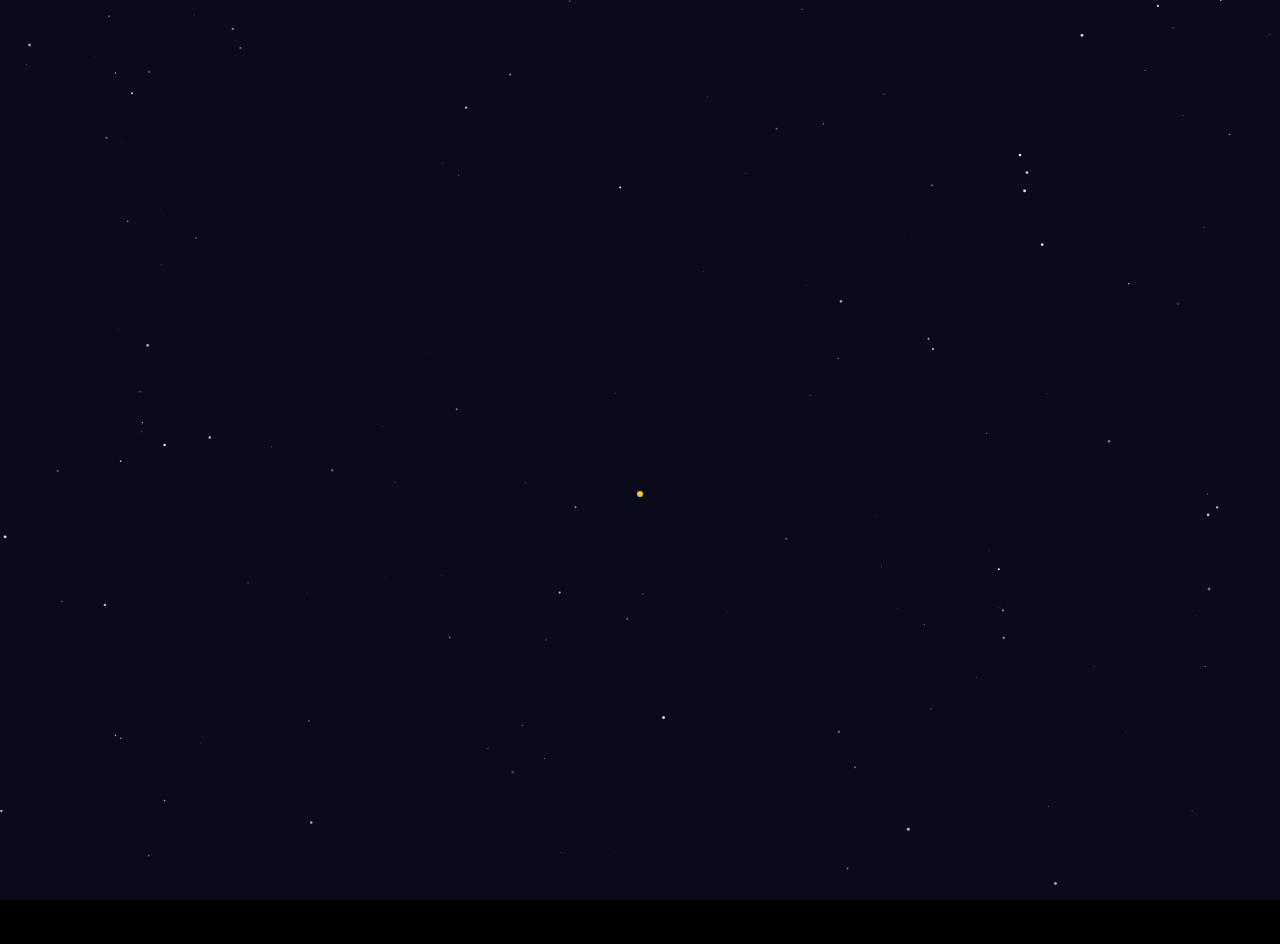
==== commit bc7aed0e: "Update index.html" ====
--- a/index.html
+++ b/index.html
@@ -47,7 +47,7 @@
             <h3 class="bucket-subtitle">Bucket List</h3>
             <div class="check-list">
                 <div class="check-item"><span class="box checked"></span> 🌍 your new chapter i hope ki tum khush rahogi</div>
-                <div class="check-item"><span class="box"></span> 📚 Friend, don't worry, concentrate on your studies, everything will be fine.</div>
+                <div class="check-item"><span class="box"></span> 📚 sangita don't worry, concentrate on your studies, everything will be fine.</div>
                 <div class="check-item"><span class="box"></span> 🧘‍♀️ Take better care of your mind and body</div>
                 <div class="check-item"><span class="box"></span> ❤️ my love is eternal for you</div>
             </div>
